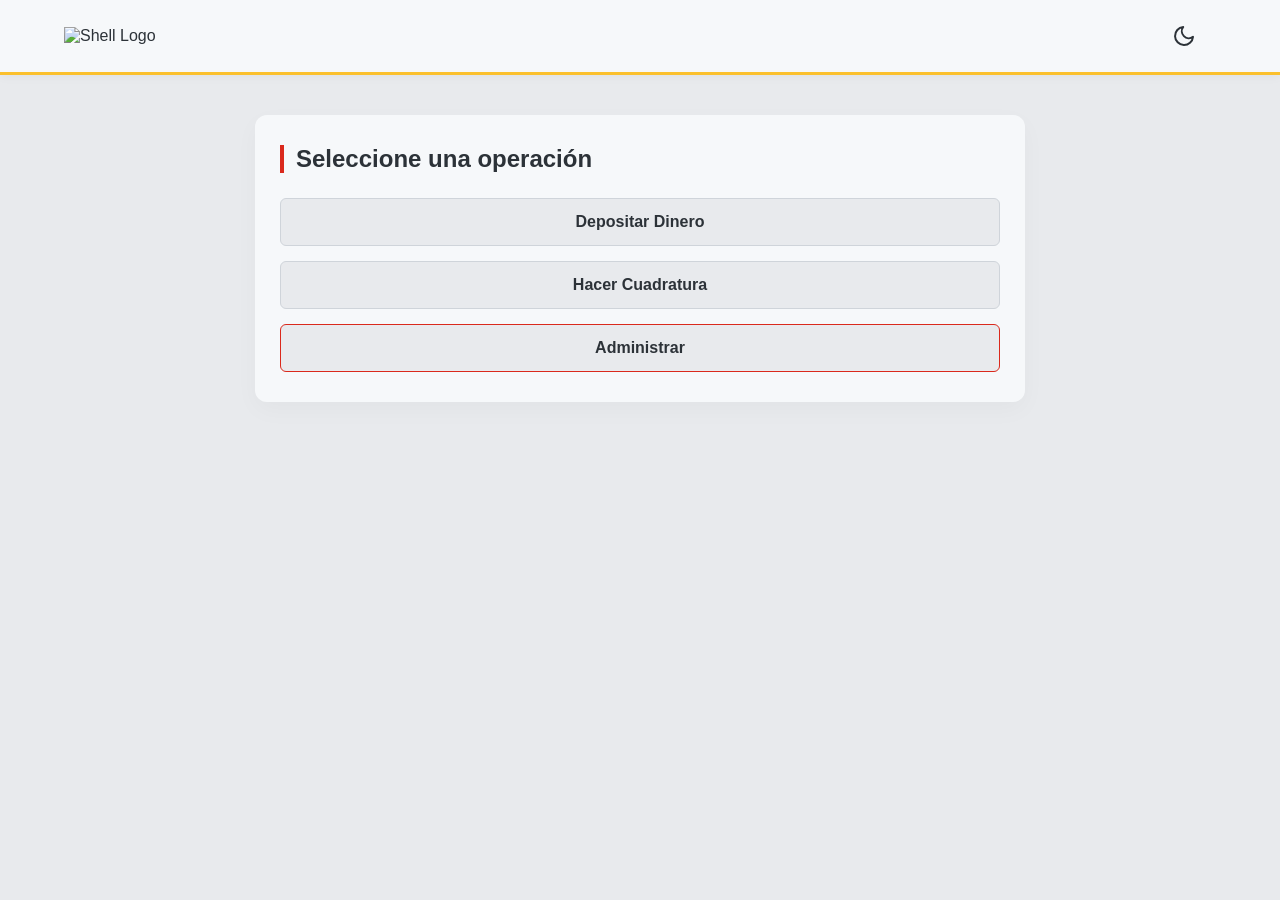
==== index.html @ 33d84c42 "Add files via upload" ====
<!DOCTYPE html>
<html lang="es" data-theme="light">
<head>
    <meta charset="UTF-8">
    <meta name="viewport" content="width=device-width, initial-scale=1.0">
    <title>Shell POS - Gestión de Caja</title>
    
    <link rel="icon" href="logo.png" type="image/png">
    <link rel="apple-touch-icon" href="logo.png">
    <link rel="manifest" href="manifest.json">
    <meta name="theme-color" content="#121212">

    <link rel="stylesheet" href="style.css">
</head>
<body>

    <header class="topbar">
        <div class="logo">
            <img src="https://logo-teka.com/wp-content/uploads/2025/07/shell-logo.png" alt="Shell Logo" class="logo-img" id="logo-shell">
        </div>
        <button id="theme-toggle" class="btn-icon" title="Cambiar Tema">
            <svg id="icon-moon" xmlns="http://www.w3.org/2000/svg" width="24" height="24" viewBox="0 0 24 24" fill="none" stroke="currentColor" stroke-width="2" stroke-linecap="round" stroke-linejoin="round" style="display:none;"><path d="M21 12.79A9 9 0 1 1 11.21 3 7 7 0 0 0 21 12.79z"></path></svg>
            <svg id="icon-sun" xmlns="http://www.w3.org/2000/svg" width="24" height="24" viewBox="0 0 24 24" fill="none" stroke="currentColor" stroke-width="2" stroke-linecap="round" stroke-linejoin="round"><circle cx="12" cy="12" r="5"></circle><line x1="12" y1="1" x2="12" y2="3"></line><line x1="12" y1="21" x2="12" y2="23"></line><line x1="4.22" y1="4.22" x2="5.64" y2="5.64"></line><line x1="18.36" y1="18.36" x2="19.78" y2="19.78"></line><line x1="1" y1="12" x2="3" y2="12"></line><line x1="21" y1="12" x2="23" y2="12"></line><line x1="4.22" y1="19.78" x2="5.64" y2="18.36"></line><line x1="18.36" y1="5.64" x2="19.78" y2="4.22"></line></svg>
        </button>
    </header>

    <main id="app-container">
        
        <!-- VISTA 1: MENÚ PRINCIPAL -->
        <section id="view-menu" class="view active">
            <h2>Seleccione una operación</h2>
            <div class="menu-grid">
                <button class="btn-main" onclick="navTo('view-deposit')">Depositar Dinero</button>
                <button class="btn-main" onclick="navTo('view-cuadratura')">Hacer Cuadratura</button>
                <button class="btn-main btn-admin" onclick="navTo('view-login')">Administrar</button>
            </div>
        </section>

        <!-- VISTA 2: DEPOSITAR -->
        <section id="view-deposit" class="view">
            <h2>Depositar Dinero</h2>
            <div class="form-group">
                <label>Trabajador:</label>
                <select class="worker-select" id="dep-worker"></select>
            </div>
            
            <div class="denominations-grid" id="deposit-grid">
                <div class="den-item"><label>$20.000</label><input type="number" min="0" id="b20000" oninput="calcDeposit()"></div>
                <div class="den-item"><label>$10.000</label><input type="number" min="0" id="b10000" oninput="calcDeposit()"></div>
                <div class="den-item"><label>$5.000</label><input type="number" min="0" id="b5000" oninput="calcDeposit()"></div>
                <div class="den-item"><label>$2.000</label><input type="number" min="0" id="b2000" oninput="calcDeposit()"></div>
                <div class="den-item"><label>$1.000</label><input type="number" min="0" id="b1000" oninput="calcDeposit()"></div>
                <div class="den-item"><label>$500</label><input type="number" min="0" id="b500" oninput="calcDeposit()"></div>
                <div class="den-item"><label>$100</label><input type="number" min="0" id="b100" oninput="calcDeposit()"></div>
                <div class="den-item"><label>$50</label><input type="number" min="0" id="b50" oninput="calcDeposit()"></div>
                <div class="den-item"><label>$10</label><input type="number" min="0" id="b10" oninput="calcDeposit()"></div>
            </div>

            <h3 class="total-text">Total Depositado: $<span id="dep-total">0</span></h3>
            
            <div class="btn-row">
                <button class="btn-back" onclick="navTo('view-menu')">Volver</button>
                <button class="btn-save" onclick="previewDeposit()">Siguiente (Revisar)</button>
            </div>
        </section>

        <!-- VISTA 3: CUADRATURA -->
        <section id="view-cuadratura" class="view">
            <h2>Hacer Cuadratura</h2>
            <div class="form-group">
                <label>Trabajador:</label>
                <select class="worker-select" id="cuad-worker" onchange="checkCurrentDeposit()"></select>
            </div>
            <div class="form-group">
                <label>Turno:</label>
                <select id="cuad-turno">
                    <option value="Día">Día</option>
                    <option value="Tarde">Tarde</option>
                    <option value="Noche">Noche</option>
                </select>
            </div>

            <div class="info-box">
                Dinero depositado: $<span id="cuad-deposito-actual">0</span>
            </div>

            <div class="cuadratura-inputs">
                <div class="form-group"><label>1. Ventas Totales (Turno):</label><input type="number" min="0" id="c-ventas" oninput="calculateCuadratura()"></div>
                <div class="form-group"><label>2. Transbank:</label><input type="number" min="0" id="c-transbank" oninput="calculateCuadratura()"></div>
                <div class="form-group"><label>3. Shellcard:</label><input type="number" min="0" id="c-shellcard" oninput="calculateCuadratura()"></div>
                <div class="form-group"><label>4. Aplicación:</label><input type="number" min="0" id="c-app" oninput="calculateCuadratura()"></div>
                <div class="form-group"><label>5. Transferencias:</label><input type="number" min="0" id="c-transf" oninput="calculateCuadratura()"></div>
            </div>

            <div id="cuad-resultado" class="resultado-box hidden">
                <h3 id="res-texto"></h3>
                <button id="btn-aceptar-cuad" class="btn-save hidden" onclick="previewCuadratura()" style="margin-top: 15px;">Aceptar Cuadratura (Cerrar Turno)</button>
            </div>

            <div class="btn-row" style="margin-top: 15px;">
                <button class="btn-back" onclick="navTo('view-menu')">Volver al menú</button>
            </div>
        </section>

        <!-- VISTA 4: VISTA PREVIA DEL COMPROBANTE (NUEVA SEGURIDAD) -->
        <section id="view-print-preview" class="view">
            <h2>Vista Previa de Impresión</h2>
            <p style="text-align: center; color: var(--shell-red); font-weight: bold; margin-bottom: 20px;">
                ⚠️ El registro no se guardará en el sistema hasta que usted confirme.
            </p>
            
            <!-- Aquí se inyecta visualmente el papelito -->
            <div id="receipt-preview-container" class="receipt-paper"></div>

            <div class="btn-row" style="margin-top: 30px;">
                <button class="btn-back" onclick="cancelTransaction()">❌ Cancelar / Corregir</button>
                <button class="btn-save" onclick="confirmAndPrint()">🖨️ Confirmar e Imprimir</button>
            </div>
        </section>

        <!-- VISTA 5: LOGIN ADMIN -->
        <section id="view-login" class="view">
            <h2>Acceso Administrador</h2>
            <p>Ingrese la clave de seguridad para continuar.</p>
            <input type="password" id="admin-pass" placeholder="Contraseña">
            <div class="btn-row">
                <button class="btn-back" onclick="navTo('view-menu')">Volver</button>
                <button class="btn-save" onclick="checkAdmin()">Ingresar</button>
            </div>
        </section>

        <!-- VISTA 6: MENU ADMIN -->
        <section id="view-admin-menu" class="view">
            <h2>Panel de Administración</h2>
            <div class="menu-grid">
                <button class="btn-main" onclick="navTo('view-admin-add')">Agregar Trabajador</button>
                <button class="btn-main" onclick="navTo('view-admin-delete')">Eliminar Trabajador</button>
                <button class="btn-main" onclick="navTo('view-admin-history')">Ver Historial y Reportes</button>
                <button class="btn-back" onclick="navTo('view-menu')" style="margin-top: 20px;">Salir del Panel</button>
            </div>
        </section>

        <!-- SUBVISTAS ADMIN -->
        <section id="view-admin-add" class="view">
            <h2>Agregar Trabajador</h2>
            <div class="form-group">
                <label>Nombre del trabajador:</label>
                <input type="text" id="new-worker-name" placeholder="Ej. Diego Barria">
            </div>
            <div class="btn-row">
                <button class="btn-back" onclick="navTo('view-admin-menu')">Volver</button>
                <button class="btn-save" onclick="addWorker()">Guardar</button>
            </div>
        </section>

        <section id="view-admin-delete" class="view">
            <h2>Eliminar Trabajador</h2>
            <div class="form-group">
                <label>Seleccione trabajador a eliminar:</label>
                <select class="worker-select" id="delete-worker-select"></select>
            </div>
            <div class="form-group">
                <label>RUT de Autorización (sin puntos, con guion):</label>
                <input type="text" id="delete-rut" placeholder="Ej: 12345678-9">
            </div>
            <div class="form-group">
                <label>Clave de Administrador:</label>
                <input type="password" id="delete-pass" placeholder="Contraseña">
            </div>
            <div class="btn-row">
                <button class="btn-back" onclick="navTo('view-admin-menu')">Volver</button>
                <button class="btn-delete-action btn-save" onclick="removeWorker()" style="background-color: var(--shell-red);">Eliminar Definitivamente</button>
            </div>
        </section>

        <section id="view-admin-history" class="view">
            <h2>Historial de Cuadraturas</h2>
            <div class="filters">
                <select id="filter-worker" class="worker-select" onchange="renderHistory()">
                    <option value="ALL">Todos</option>
                </select>
                <input type="date" id="filter-date" onchange="renderHistory()">
            </div>
            
            <button onclick="exportarExcel()" style="background-color: #107c41; color: white; border: none; padding: 10px; border-radius: 4px; margin-bottom: 15px; font-weight: bold; width: 100%; cursor: pointer;">
                📥 Descargar Reporte Mensual (Excel)
            </button>

            <div class="history-container" id="history-container"></div>
            <div class="btn-row" style="margin-top: 20px;">
                <button class="btn-back" onclick="navTo('view-admin-menu')">Volver</button>
            </div>
        </section>
    </main>

    <!-- ZONA EXCLUSIVA PARA LA IMPRESORA REAL -->
    <div id="print-area"></div>

    <script src="script.js"></script>
</body>
</html>
---- style.css ----
:root {
    --bg-main: #e8eaed; 
    --bg-card: #f6f8fa; 
    --text-main: #2c3238; 
    --text-muted: #687078;
    --border: #cfd4da;
    --shell-red: #da291c;
    --shell-yellow: #fbc02d;
    --btn-hover-red: #b92015;
    --watermark-opacity: 0.05;
}

[data-theme="dark"] {
    --bg-main: #121212;
    --bg-card: #1e1e1e;
    --text-main: #f0f2f5;
    --text-muted: #9ca3af;
    --border: #333333;
    --watermark-opacity: 0.02;
}

* {
    margin: 0; padding: 0; box-sizing: border-box;
    font-family: 'Segoe UI', Tahoma, Geneva, Verdana, sans-serif;
    transition: background-color 0.3s, color 0.3s, border-color 0.3s;
}

body { background-color: var(--bg-main); color: var(--text-main); min-height: 100vh; position: relative; z-index: 1; }

body::before {
    content: ""; position: fixed; top: 50%; left: 50%; transform: translate(-50%, -50%);
    width: 60%; height: 60%; background-image: url('https://logo-teka.com/wp-content/uploads/2025/07/shell-logo.png');
    background-repeat: no-repeat; background-position: center; background-size: contain;
    opacity: var(--watermark-opacity); z-index: -1; pointer-events: none;
}

[data-theme="dark"] body::before { filter: grayscale(100%) brightness(200%); }

.topbar { background-color: var(--bg-card); padding: 10px 5%; display: flex; justify-content: space-between; align-items: center; box-shadow: 0 2px 10px rgba(0,0,0,0.04); border-bottom: 3px solid var(--shell-yellow); }
.logo-img { height: 40px; width: auto; }
.btn-icon { background: none; border: none; color: var(--text-main); cursor: pointer; display: flex; align-items: center; }

#app-container { width: 100%; max-width: 800px; margin: 40px auto; padding: 0 15px; }

.view { display: none; background-color: var(--bg-card); padding: 30px 25px; border-radius: 12px; box-shadow: 0 8px 24px rgba(0,0,0,0.03); animation: fadeIn 0.3s ease-in-out; }
.view.active { display: block; }
@keyframes fadeIn { from { opacity: 0; transform: translateY(10px); } to { opacity: 1; transform: translateY(0); } }

h2 { margin-bottom: 25px; color: var(--text-main); border-left: 4px solid var(--shell-red); padding-left: 12px; font-size: 1.5rem; }

.menu-grid { display: flex; flex-direction: column; gap: 15px; }
button { cursor: pointer; border: none; border-radius: 6px; font-weight: 600; padding: 14px 20px; font-size: 1rem; }
.btn-main { background-color: var(--bg-main); color: var(--text-main); border: 1px solid var(--border); }
.btn-main:hover { border-color: var(--shell-yellow); background-color: var(--bg-card); }
.btn-admin { border-color: var(--shell-red); }

.form-group { margin-bottom: 15px; display: flex; flex-direction: column; width: 100%; }
label { margin-bottom: 6px; font-weight: 600; font-size: 0.9rem; color: var(--text-main); }
input, select { width: 100%; padding: 12px 14px; background-color: var(--bg-main); color: var(--text-main); border: 1px solid var(--border); border-radius: 6px; font-size: 1rem; }
input:focus, select:focus { outline: none; border-color: var(--shell-yellow); }
#view-login p { margin-bottom: 15px; font-size: 0.95rem; color: var(--text-muted); }
#view-login input { margin-bottom: 35px; }

.denominations-grid { display: grid; grid-template-columns: repeat(auto-fit, minmax(130px, 1fr)); gap: 15px; margin-bottom: 30px; }
.den-item input { text-align: center; font-weight: 600; }
.total-text { text-align: right; font-size: 1.4rem; margin-bottom: 25px; color: var(--text-main); }
#dep-total { color: var(--shell-red); }

.btn-row { display: flex; justify-content: space-between; gap: 15px; flex-wrap: wrap; }
.btn-row button { flex: 1; min-width: 130px; }
.btn-save { background-color: var(--shell-red); color: white; }
.btn-save:hover { background-color: var(--btn-hover-red); }
.btn-back { background-color: var(--border); color: var(--text-main); }

.filters { display: grid; grid-template-columns: repeat(auto-fit, minmax(150px, 1fr)); gap: 12px; margin-bottom: 20px; }
.history-card { background: var(--bg-main); padding: 15px; margin-bottom: 12px; border-radius: 6px; border-left: 4px solid var(--border); font-size: 0.95rem; }
.hist-perfect { border-color: #4CAF50; }
.hist-falta { border-color: var(--shell-red); }
.hist-sobra { border-color: #2196F3; }
.hidden { display: none !important; }
.info-box { background: var(--bg-main); padding: 12px 15px; border-left: 4px solid var(--shell-yellow); margin-bottom: 20px; font-weight: 600; font-size: 0.95rem; border-radius: 0 6px 6px 0; }
.resultado-box { margin-top: 20px; padding: 20px; border-radius: 6px; text-align: center; font-size: 1.15rem; font-weight: 600; }

/* ---------------------------------------------------- */
/* DISEÑO DEL RECIBO (SE VE EN PANTALLA Y EN IMPRESIÓN) */
/* ---------------------------------------------------- */
.receipt-paper {
    background-color: white !important; /* Siempre blanco para que parezca papel */
    color: black !important;
    width: 100%;
    max-width: 320px;
    margin: 0 auto;
    padding: 25px;
    font-family: 'Courier New', Courier, monospace;
    border: 1px solid #ccc;
    box-shadow: 0 4px 15px rgba(0,0,0,0.2);
}
.ticket-container { width: 100%; font-size: 14px; }
.ticket-header { text-align: center; font-weight: bold; font-size: 18px; margin-bottom: 15px; }
.ticket-row { display: flex; justify-content: space-between; margin-bottom: 5px; }
.ticket-divider { border-top: 1px dashed black; margin: 10px 0; }
.ticket-firma { border-top: 1px solid black; width: 80%; margin: 50px auto 10px auto; text-align: center; }

#print-area { display: none; }

/* REGLAS EXCLUSIVAS PARA LA IMPRESORA REAL */
@media print {
    body * { visibility: hidden; }
    body { background-color: white !important; color: black !important; }
    body::before { display: none; } 
    
    #print-area, #print-area * { visibility: visible; }
    #print-area {
        position: absolute; left: 0; top: 0; width: 100%;
        display: flex; justify-content: center;
    }
    
    /* Al imprimir de verdad, le quitamos la sombra de "papel digital" para ahorrar tinta */
    .receipt-paper { box-shadow: none; border: none; padding: 0; margin: 0; }
}
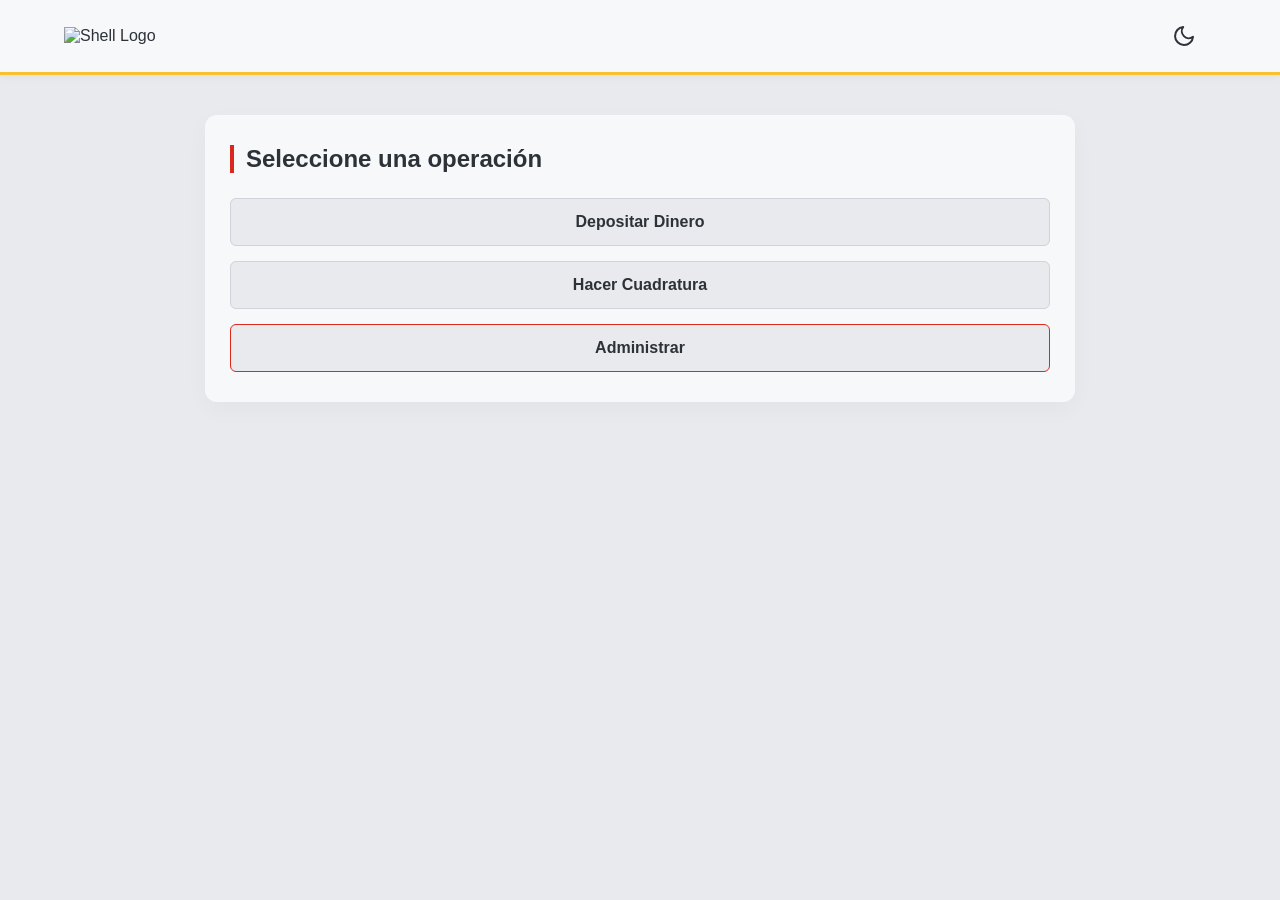
==== commit 96f3ab22: "Add files via upload" ====
--- a/index.html
+++ b/index.html
@@ -5,12 +5,11 @@
     <meta name="viewport" content="width=device-width, initial-scale=1.0">
     <title>Shell POS - Gestión de Caja</title>
     
-    <link rel="icon" href="logo.png" type="image/png">
-    <link rel="apple-touch-icon" href="logo.png">
-    <link rel="manifest" href="manifest.json">
-    <meta name="theme-color" content="#121212">
-
-    <link rel="stylesheet" href="style.css">
+    <link rel="icon" href="https://upload.wikimedia.org/wikipedia/commons/thumb/e/e8/Shell_logo.svg/512px-Shell_logo.svg.png" type="image/png">
+    <link rel="apple-touch-icon" href="https://upload.wikimedia.org/wikipedia/commons/thumb/e/e8/Shell_logo.svg/512px-Shell_logo.svg.png">
+    <link rel="manifest" href="manifest.json?v=8">
+    <meta name="theme-color" content="#da291c">
+    <link rel="stylesheet" href="style.css?v=8">
 </head>
 <body>
 
@@ -26,7 +25,7 @@
 
     <main id="app-container">
         
-        <!-- VISTA 1: MENÚ PRINCIPAL -->
+        <!-- VISTA MENÚ (Botón Editar eliminado de aquí) -->
         <section id="view-menu" class="view active">
             <h2>Seleccione una operación</h2>
             <div class="menu-grid">
@@ -36,12 +35,31 @@
             </div>
         </section>
 
-        <!-- VISTA 2: DEPOSITAR -->
+        <!-- VISTA DEPOSITAR -->
         <section id="view-deposit" class="view">
-            <h2>Depositar Dinero</h2>
-            <div class="form-group">
-                <label>Trabajador:</label>
-                <select class="worker-select" id="dep-worker"></select>
+            <h2 id="title-deposit">Depositar Dinero</h2>
+            
+            <div class="cuad-layout" style="margin-bottom: 20px;">
+                <div class="cuad-col">
+                    <div class="form-group">
+                        <label>Trabajador:</label>
+                        <select class="worker-select" id="dep-worker"></select>
+                    </div>
+                </div>
+                <div class="cuad-col" style="display: flex; gap: 10px;">
+                    <div class="form-group" style="flex: 1;">
+                        <label>Turno:</label>
+                        <select id="dep-turno">
+                            <option value="1">Turno 1 (Día)</option>
+                            <option value="2">Turno 2 (Tarde)</option>
+                            <option value="3">Turno 3 (Noche)</option>
+                        </select>
+                    </div>
+                    <div class="form-group" style="flex: 1;">
+                        <label>Fecha:</label>
+                        <input type="date" id="dep-date">
+                    </div>
+                </div>
             </div>
             
             <div class="denominations-grid" id="deposit-grid">
@@ -56,7 +74,7 @@
                 <div class="den-item"><label>$10</label><input type="number" min="0" id="b10" oninput="calcDeposit()"></div>
             </div>
 
-            <h3 class="total-text">Total Depositado: $<span id="dep-total">0</span></h3>
+            <h3 class="total-text">Total: $<span id="dep-total">0</span></h3>
             
             <div class="btn-row">
                 <button class="btn-back" onclick="navTo('view-menu')">Volver</button>
@@ -64,37 +82,80 @@
             </div>
         </section>
 
-        <!-- VISTA 3: CUADRATURA -->
+        <!-- VISTAS EDITAR -->
+        <section id="view-edit-rut" class="view">
+            <h2>Editar Depósito</h2>
+            <p style="margin-bottom: 20px; color: var(--text-muted);">Ingrese su RUT para buscar depósitos modificables del día.</p>
+            <div class="form-group">
+                <label>RUT del Trabajador:</label>
+                <input type="text" id="edit-rut" placeholder="Ej: 12345678-9">
+            </div>
+            <div class="btn-row">
+                <button class="btn-back" onclick="navTo('view-cuadratura')">Volver</button>
+                <button class="btn-save" style="background-color: #2196F3;" onclick="findDepositsByRut()">Buscar Depósitos</button>
+            </div>
+        </section>
+
+        <section id="view-edit-list" class="view">
+            <h2>Seleccione el Depósito a Editar</h2>
+            <div id="edit-list-container" class="menu-grid"></div>
+            <div class="btn-row" style="margin-top: 20px;">
+                <button class="btn-back" onclick="navTo('view-edit-rut')">Volver</button>
+            </div>
+        </section>
+
+        <!-- VISTA CUADRATURA (Con el botón de edición donde lo dibujaste) -->
+       <!-- VISTA CUADRATURA (Diseño MS Paint 3 Columnas) -->
         <section id="view-cuadratura" class="view">
             <h2>Hacer Cuadratura</h2>
-            <div class="form-group">
-                <label>Trabajador:</label>
-                <select class="worker-select" id="cuad-worker" onchange="checkCurrentDeposit()"></select>
-            </div>
-            <div class="form-group">
-                <label>Turno:</label>
-                <select id="cuad-turno">
-                    <option value="Día">Día</option>
-                    <option value="Tarde">Tarde</option>
-                    <option value="Noche">Noche</option>
-                </select>
-            </div>
-
-            <div class="info-box">
-                Dinero depositado: $<span id="cuad-deposito-actual">0</span>
-            </div>
-
-            <div class="cuadratura-inputs">
-                <div class="form-group"><label>1. Ventas Totales (Turno):</label><input type="number" min="0" id="c-ventas" oninput="calculateCuadratura()"></div>
-                <div class="form-group"><label>2. Transbank:</label><input type="number" min="0" id="c-transbank" oninput="calculateCuadratura()"></div>
-                <div class="form-group"><label>3. Shellcard:</label><input type="number" min="0" id="c-shellcard" oninput="calculateCuadratura()"></div>
-                <div class="form-group"><label>4. Aplicación:</label><input type="number" min="0" id="c-app" oninput="calculateCuadratura()"></div>
-                <div class="form-group"><label>5. Transferencias:</label><input type="number" min="0" id="c-transf" oninput="calculateCuadratura()"></div>
-            </div>
-
-            <div id="cuad-resultado" class="resultado-box hidden">
-                <h3 id="res-texto"></h3>
-                <button id="btn-aceptar-cuad" class="btn-save hidden" onclick="previewCuadratura()" style="margin-top: 15px;">Aceptar Cuadratura (Cerrar Turno)</button>
+            
+            <!-- Fila 1: Trabajador, Turno, Fecha -->
+            <div class="grid-3-col">
+                <div class="form-group">
+                    <label>Trabajador:</label>
+                    <select class="worker-select" id="cuad-worker" onchange="checkCurrentDeposit()"></select>
+                </div>
+                <div class="form-group">
+                    <label>Turno:</label>
+                    <select id="cuad-turno">
+                        <option value="1">Turno 1 (Día)</option>
+                        <option value="2">Turno 2 (Tarde)</option>
+                        <option value="3">Turno 3 (Noche)</option>
+                    </select>
+                </div>
+                <div class="form-group">
+                    <label>Fecha:</label>
+                    <!-- Agregamos el input de fecha que dibujaste -->
+                    <input type="date" id="cuad-date" onchange="calculateCuadratura()">
+                </div>
+            </div>
+
+            <!-- Fila 2: La Información (Los 7 inputs en 3 columnas) -->
+            <div class="grid-3-col">
+                <div class="form-group"><label>Ventas (Total):</label><input type="number" min="0" id="c-ventas" oninput="calculateCuadratura()"></div>
+                <div class="form-group"><label>Kerosene:</label><input type="number" min="0" id="c-kerosene" oninput="calculateCuadratura()"></div>
+                <div class="form-group"><label>TransBank:</label><input type="number" min="0" id="c-transbank" oninput="calculateCuadratura()"></div>
+                <div class="form-group"><label>Shellcard:</label><input type="number" min="0" id="c-shellcard" oninput="calculateCuadratura()"></div>
+                <div class="form-group"><label>Transferencia:</label><input type="number" min="0" id="c-transf" oninput="calculateCuadratura()"></div>
+                <div class="form-group"><label>Promo/Aceite:</label><input type="number" min="0" id="c-promo" oninput="calculateCuadratura()"></div>
+                <div class="form-group"><label>Mi Piloto:</label><input type="number" min="0" id="c-piloto" oninput="calculateCuadratura()"></div>
+            </div>
+
+            <!-- Fila 3: Resultados (Izquierda) y Aceptar (Derecha) -->
+            <div class="grid-2-col">
+                <div style="display: flex; flex-direction: column; gap: 15px;">
+                    <div class="info-box" style="margin-bottom: 0;">
+                        Total Depositado en Turno:<br> <strong style="font-size: 1.5rem;">$<span id="cuad-deposito-actual">0</span></strong>
+                    </div>
+                    <button class="btn-main" onclick="navTo('view-edit-rut')" style="border-color: #2196F3; width: 100%;">Editar Depósito</button>
+                </div>
+                
+                <div>
+                    <div id="cuad-resultado" class="resultado-box hidden">
+                        <h3 id="res-texto" style="margin-bottom: 15px;"></h3>
+                        <button id="btn-aceptar-cuad" class="btn-save hidden" onclick="previewCuadratura()" style="width: 100%;">Aceptar Cuadratura</button>
+                    </div>
+                </div>
             </div>
 
             <div class="btn-row" style="margin-top: 15px;">
@@ -102,26 +163,23 @@
             </div>
         </section>
 
-        <!-- VISTA 4: VISTA PREVIA DEL COMPROBANTE (NUEVA SEGURIDAD) -->
+        <!-- VISTA PREVIA IMPRESIÓN -->
         <section id="view-print-preview" class="view">
             <h2>Vista Previa de Impresión</h2>
-            <p style="text-align: center; color: var(--shell-red); font-weight: bold; margin-bottom: 20px;">
-                ⚠️ El registro no se guardará en el sistema hasta que usted confirme.
-            </p>
-            
-            <!-- Aquí se inyecta visualmente el papelito -->
+            <p style="text-align: center; color: var(--shell-red); font-weight: bold; margin-bottom: 20px;">AVISO: Revise el documento antes de confirmar.</p>
+            
             <div id="receipt-preview-container" class="receipt-paper"></div>
 
             <div class="btn-row" style="margin-top: 30px;">
-                <button class="btn-back" onclick="cancelTransaction()">❌ Cancelar / Corregir</button>
-                <button class="btn-save" onclick="confirmAndPrint()">🖨️ Confirmar e Imprimir</button>
-            </div>
-        </section>
-
-        <!-- VISTA 5: LOGIN ADMIN -->
+                <button class="btn-back" onclick="cancelTransaction()">Cancelar / Corregir</button>
+                <button class="btn-save" onclick="confirmAndPrint()">Confirmar e Imprimir</button>
+            </div>
+        </section>
+
+        <!-- VISTAS ADMIN -->
         <section id="view-login" class="view">
             <h2>Acceso Administrador</h2>
-            <p>Ingrese la clave de seguridad para continuar.</p>
+            <p>Ingrese la clave de seguridad.</p>
             <input type="password" id="admin-pass" placeholder="Contraseña">
             <div class="btn-row">
                 <button class="btn-back" onclick="navTo('view-menu')">Volver</button>
@@ -129,24 +187,22 @@
             </div>
         </section>
 
-        <!-- VISTA 6: MENU ADMIN -->
         <section id="view-admin-menu" class="view">
             <h2>Panel de Administración</h2>
             <div class="menu-grid">
+                <!-- Nombre del botón limpiado -->
                 <button class="btn-main" onclick="navTo('view-admin-add')">Agregar Trabajador</button>
                 <button class="btn-main" onclick="navTo('view-admin-delete')">Eliminar Trabajador</button>
                 <button class="btn-main" onclick="navTo('view-admin-history')">Ver Historial y Reportes</button>
+                <button id="btn-install-app" class="btn-main" onclick="installApp()" style="border-color: #4CAF50; color: var(--text-main);">Instalar Aplicación PWA</button>
                 <button class="btn-back" onclick="navTo('view-menu')" style="margin-top: 20px;">Salir del Panel</button>
             </div>
         </section>
 
-        <!-- SUBVISTAS ADMIN -->
         <section id="view-admin-add" class="view">
             <h2>Agregar Trabajador</h2>
-            <div class="form-group">
-                <label>Nombre del trabajador:</label>
-                <input type="text" id="new-worker-name" placeholder="Ej. Diego Barria">
-            </div>
+            <div class="form-group"><label>Nombre (Ej: DIEGO BARRIA):</label><input type="text" id="new-worker-name"></div>
+            <div class="form-group"><label>RUT (Sin puntos, con guion):</label><input type="text" id="new-worker-rut" placeholder="12345678-9"></div>
             <div class="btn-row">
                 <button class="btn-back" onclick="navTo('view-admin-menu')">Volver</button>
                 <button class="btn-save" onclick="addWorker()">Guardar</button>
@@ -155,47 +211,39 @@
 
         <section id="view-admin-delete" class="view">
             <h2>Eliminar Trabajador</h2>
-            <div class="form-group">
-                <label>Seleccione trabajador a eliminar:</label>
-                <select class="worker-select" id="delete-worker-select"></select>
-            </div>
-            <div class="form-group">
-                <label>RUT de Autorización (sin puntos, con guion):</label>
-                <input type="text" id="delete-rut" placeholder="Ej: 12345678-9">
-            </div>
-            <div class="form-group">
-                <label>Clave de Administrador:</label>
-                <input type="password" id="delete-pass" placeholder="Contraseña">
-            </div>
+            <div class="form-group"><label>Seleccione trabajador:</label><select class="worker-select" id="delete-worker-select"></select></div>
+            <div class="form-group"><label>RUT de Autorización (Admin):</label><input type="text" id="delete-rut" placeholder="Ej: 12345678-9"></div>
+            <div class="form-group"><label>Clave de Admin:</label><input type="password" id="delete-pass" placeholder="Contraseña"></div>
             <div class="btn-row">
                 <button class="btn-back" onclick="navTo('view-admin-menu')">Volver</button>
-                <button class="btn-delete-action btn-save" onclick="removeWorker()" style="background-color: var(--shell-red);">Eliminar Definitivamente</button>
+                <button class="btn-save" onclick="removeWorker()" style="background-color: var(--shell-red);">Eliminar</button>
             </div>
         </section>
 
         <section id="view-admin-history" class="view">
             <h2>Historial de Cuadraturas</h2>
             <div class="filters">
-                <select id="filter-worker" class="worker-select" onchange="renderHistory()">
-                    <option value="ALL">Todos</option>
-                </select>
+                <select id="filter-worker" class="worker-select" onchange="renderHistory()"><option value="ALL">Todos</option></select>
                 <input type="date" id="filter-date" onchange="renderHistory()">
-            </div>
-            
-            <button onclick="exportarExcel()" style="background-color: #107c41; color: white; border: none; padding: 10px; border-radius: 4px; margin-bottom: 15px; font-weight: bold; width: 100%; cursor: pointer;">
-                📥 Descargar Reporte Mensual (Excel)
-            </button>
-
+                <!-- Input añadido para buscar por número de folio -->
+                <input type="text" id="filter-folio" placeholder="Buscar por número..." oninput="renderHistory()">
+            </div>
+            <button onclick="exportarExcel()" style="background-color: #107c41; color: white; border: none; padding: 10px; border-radius: 4px; margin-bottom: 15px; font-weight: bold; width: 100%; cursor: pointer;">Descargar Excel</button>
+            <p style="font-size: 0.85rem; color: var(--text-muted); margin-bottom: 10px;">Toque un registro para ver el ticket detallado.</p>
             <div class="history-container" id="history-container"></div>
-            <div class="btn-row" style="margin-top: 20px;">
-                <button class="btn-back" onclick="navTo('view-admin-menu')">Volver</button>
-            </div>
+            <div class="btn-row" style="margin-top: 20px;"><button class="btn-back" onclick="navTo('view-admin-menu')">Volver</button></div>
         </section>
     </main>
 
-    <!-- ZONA EXCLUSIVA PARA LA IMPRESORA REAL -->
+    <!-- MODAL PERSONALIZADO (Alertas y Vista de Tickets) -->
+    <div id="custom-alert" class="modal-overlay hidden">
+        <div class="modal-content" id="modal-content-box">
+            <div id="alert-message"></div>
+            <button class="btn-save" onclick="closeAlert()" style="width: 100%; margin-top: 20px;">Aceptar</button>
+        </div>
+    </div>
+
     <div id="print-area"></div>
-
-    <script src="script.js"></script>
+    <script src="script.js?v=8"></script>
 </body>
 </html>
--- a/style.css
+++ b/style.css
@@ -1,53 +1,25 @@
-:root {
-    --bg-main: #e8eaed; 
-    --bg-card: #f6f8fa; 
-    --text-main: #2c3238; 
-    --text-muted: #687078;
-    --border: #cfd4da;
-    --shell-red: #da291c;
-    --shell-yellow: #fbc02d;
-    --btn-hover-red: #b92015;
-    --watermark-opacity: 0.05;
-}
+:root { --bg-main: #e8eaed; --bg-card: #f6f8fa; --text-main: #2c3238; --text-muted: #687078; --border: #cfd4da; --shell-red: #da291c; --shell-yellow: #fbc02d; --watermark-opacity: 0.04; }
+[data-theme="dark"] { --bg-main: #121212; --bg-card: #1e1e1e; --text-main: #f0f2f5; --text-muted: #9ca3af; --border: #333333; --watermark-opacity: 0.02; }
 
-[data-theme="dark"] {
-    --bg-main: #121212;
-    --bg-card: #1e1e1e;
-    --text-main: #f0f2f5;
-    --text-muted: #9ca3af;
-    --border: #333333;
-    --watermark-opacity: 0.02;
-}
+* { margin: 0; padding: 0; box-sizing: border-box; font-family: 'Segoe UI', Tahoma, Geneva, Verdana, sans-serif; transition: background-color 0.3s, color 0.3s, border-color 0.3s; }
+body { background-color: var(--bg-main); color: var(--text-main); min-height: 100vh; position: relative; z-index: 1; }
+body::before { content: ""; position: fixed; top: 50%; left: 50%; transform: translate(-50%, -50%); width: 60%; height: 60%; background-image: url('https://logo-teka.com/wp-content/uploads/2025/07/shell-logo.png'); background-repeat: no-repeat; background-position: center; background-size: contain; opacity: var(--watermark-opacity); z-index: -1; pointer-events: none; }
 
-* {
-    margin: 0; padding: 0; box-sizing: border-box;
-    font-family: 'Segoe UI', Tahoma, Geneva, Verdana, sans-serif;
-    transition: background-color 0.3s, color 0.3s, border-color 0.3s;
-}
-
-body { background-color: var(--bg-main); color: var(--text-main); min-height: 100vh; position: relative; z-index: 1; }
-
-body::before {
-    content: ""; position: fixed; top: 50%; left: 50%; transform: translate(-50%, -50%);
-    width: 60%; height: 60%; background-image: url('https://logo-teka.com/wp-content/uploads/2025/07/shell-logo.png');
-    background-repeat: no-repeat; background-position: center; background-size: contain;
-    opacity: var(--watermark-opacity); z-index: -1; pointer-events: none;
-}
-
-[data-theme="dark"] body::before { filter: grayscale(100%) brightness(200%); }
+/* Corrección Logo Oscuro */
+[data-theme="dark"] body::before, [data-theme="dark"] .logo-img { filter: grayscale(100%) invert(1) brightness(200%); }
 
 .topbar { background-color: var(--bg-card); padding: 10px 5%; display: flex; justify-content: space-between; align-items: center; box-shadow: 0 2px 10px rgba(0,0,0,0.04); border-bottom: 3px solid var(--shell-yellow); }
 .logo-img { height: 40px; width: auto; }
 .btn-icon { background: none; border: none; color: var(--text-main); cursor: pointer; display: flex; align-items: center; }
 
-#app-container { width: 100%; max-width: 800px; margin: 40px auto; padding: 0 15px; }
+/* Contenedor un poquito más ancho para que quepan bien las 3 columnas */
+#app-container { width: 100%; max-width: 900px; margin: 40px auto; padding: 0 15px; } 
 
 .view { display: none; background-color: var(--bg-card); padding: 30px 25px; border-radius: 12px; box-shadow: 0 8px 24px rgba(0,0,0,0.03); animation: fadeIn 0.3s ease-in-out; }
 .view.active { display: block; }
 @keyframes fadeIn { from { opacity: 0; transform: translateY(10px); } to { opacity: 1; transform: translateY(0); } }
 
 h2 { margin-bottom: 25px; color: var(--text-main); border-left: 4px solid var(--shell-red); padding-left: 12px; font-size: 1.5rem; }
-
 .menu-grid { display: flex; flex-direction: column; gap: 15px; }
 button { cursor: pointer; border: none; border-radius: 6px; font-weight: 600; padding: 14px 20px; font-size: 1rem; }
 .btn-main { background-color: var(--bg-main); color: var(--text-main); border: 1px solid var(--border); }
@@ -58,63 +30,63 @@
 label { margin-bottom: 6px; font-weight: 600; font-size: 0.9rem; color: var(--text-main); }
 input, select { width: 100%; padding: 12px 14px; background-color: var(--bg-main); color: var(--text-main); border: 1px solid var(--border); border-radius: 6px; font-size: 1rem; }
 input:focus, select:focus { outline: none; border-color: var(--shell-yellow); }
+
+#view-login input { margin-bottom: 50px; }
 #view-login p { margin-bottom: 15px; font-size: 0.95rem; color: var(--text-muted); }
-#view-login input { margin-bottom: 35px; }
 
 .denominations-grid { display: grid; grid-template-columns: repeat(auto-fit, minmax(130px, 1fr)); gap: 15px; margin-bottom: 30px; }
 .den-item input { text-align: center; font-weight: 600; }
 .total-text { text-align: right; font-size: 1.4rem; margin-bottom: 25px; color: var(--text-main); }
 #dep-total { color: var(--shell-red); }
 
+/* --- NUEVOS GRIDS PARA LA CUADRATURA (Diseño MS Paint) --- */
+.grid-3-col { display: grid; grid-template-columns: repeat(3, 1fr); gap: 15px; margin-bottom: 10px; }
+.grid-2-col { display: grid; grid-template-columns: 1fr 1fr; gap: 20px; align-items: stretch; margin-bottom: 20px; }
+
+/* Mantenido por Deposito */
+.cuad-layout { display: flex; gap: 25px; align-items: flex-start; } 
+.cuad-col { flex: 1; width: 100%; }
+
+/* Cuando lo abran en celular, automáticamente se pone todo hacia abajo */
+@media (max-width: 700px) { 
+    .cuad-layout, .grid-3-col, .grid-2-col { flex-direction: column; grid-template-columns: 1fr; gap: 10px; } 
+}
+
 .btn-row { display: flex; justify-content: space-between; gap: 15px; flex-wrap: wrap; }
 .btn-row button { flex: 1; min-width: 130px; }
 .btn-save { background-color: var(--shell-red); color: white; }
-.btn-save:hover { background-color: var(--btn-hover-red); }
 .btn-back { background-color: var(--border); color: var(--text-main); }
 
 .filters { display: grid; grid-template-columns: repeat(auto-fit, minmax(150px, 1fr)); gap: 12px; margin-bottom: 20px; }
-.history-card { background: var(--bg-main); padding: 15px; margin-bottom: 12px; border-radius: 6px; border-left: 4px solid var(--border); font-size: 0.95rem; }
-.hist-perfect { border-color: #4CAF50; }
-.hist-falta { border-color: var(--shell-red); }
-.hist-sobra { border-color: #2196F3; }
+.history-card { background: var(--bg-main); padding: 15px; margin-bottom: 12px; border-radius: 6px; border-left: 4px solid var(--border); font-size: 0.95rem; cursor: pointer; transition: transform 0.2s; }
+.history-card:hover { transform: translateX(5px); }
+.hist-perfect { border-color: #4CAF50; } .hist-falta { border-color: var(--shell-red); } .hist-sobra { border-color: #2196F3; }
 .hidden { display: none !important; }
-.info-box { background: var(--bg-main); padding: 12px 15px; border-left: 4px solid var(--shell-yellow); margin-bottom: 20px; font-weight: 600; font-size: 0.95rem; border-radius: 0 6px 6px 0; }
-.resultado-box { margin-top: 20px; padding: 20px; border-radius: 6px; text-align: center; font-size: 1.15rem; font-weight: 600; }
+.info-box { background: var(--bg-main); padding: 15px; border-left: 4px solid var(--shell-yellow); margin-bottom: 20px; font-weight: 600; font-size: 1.1rem; border-radius: 0 6px 6px 0; }
 
-/* ---------------------------------------------------- */
-/* DISEÑO DEL RECIBO (SE VE EN PANTALLA Y EN IMPRESIÓN) */
-/* ---------------------------------------------------- */
-.receipt-paper {
-    background-color: white !important; /* Siempre blanco para que parezca papel */
-    color: black !important;
-    width: 100%;
-    max-width: 320px;
-    margin: 0 auto;
-    padding: 25px;
-    font-family: 'Courier New', Courier, monospace;
-    border: 1px solid #ccc;
-    box-shadow: 0 4px 15px rgba(0,0,0,0.2);
-}
-.ticket-container { width: 100%; font-size: 14px; }
-.ticket-header { text-align: center; font-weight: bold; font-size: 18px; margin-bottom: 15px; }
-.ticket-row { display: flex; justify-content: space-between; margin-bottom: 5px; }
-.ticket-divider { border-top: 1px dashed black; margin: 10px 0; }
-.ticket-firma { border-top: 1px solid black; width: 80%; margin: 50px auto 10px auto; text-align: center; }
+/* El cuadro de Aceptar ahora se comporta como un bloque grande a la derecha */
+.resultado-box { padding: 20px; border-radius: 6px; text-align: center; font-size: 1.15rem; font-weight: 600; display: flex; flex-direction: column; justify-content: center; height: 100%; border: 1px solid var(--border); }
+
+.modal-overlay { position: fixed; top: 0; left: 0; width: 100%; height: 100%; background-color: rgba(0, 0, 0, 0.7); display: flex; justify-content: center; align-items: center; z-index: 9999; }
+.modal-content { background-color: var(--bg-card); color: var(--text-main); padding: 30px; border-radius: 12px; max-width: 450px; width: 90%; text-align: center; box-shadow: 0 10px 30px rgba(0,0,0,0.5); animation: popIn 0.3s ease-out; border: 1px solid var(--border); overflow-y: auto; max-height: 90vh; }
+.modal-content p { font-size: 1.1rem; line-height: 1.5; font-weight: 500; }
+@keyframes popIn { from { transform: scale(0.9); opacity: 0; } to { transform: scale(1); opacity: 1; } }
+
+/* TICKETS Y MARCA DE AGUA */
+.receipt-paper { background-color: white !important; color: black !important; width: 100%; max-width: 320px; margin: 0 auto; padding: 25px 20px; font-family: 'Courier New', Courier, monospace; border: 1px solid #ccc; box-shadow: 0 4px 15px rgba(0,0,0,0.2); position: relative; overflow: hidden; }
+.ticket-header { text-align: center; font-size: 16px; font-weight: bold; margin-bottom: 10px; }
+.ticket-info { text-align: left; font-size: 13px; margin-bottom: 10px; line-height: 1.4; }
+.ticket-table { width: 100%; border-collapse: collapse; font-size: 13px; margin-bottom: 20px; }
+.ticket-table th { border-top: 1px solid black; border-bottom: 1px solid black; padding: 5px 0; font-weight: bold; }
+.ticket-table td { padding: 4px 0; }
+.border-bot td { border-bottom: 1px solid black; }
+.watermark-edit { position: absolute; top: 40%; left: 50%; transform: translate(-50%, -50%) rotate(-35deg); font-size: 3.5rem; color: rgba(218, 41, 28, 0.15); border: 6px solid rgba(218, 41, 28, 0.15); padding: 5px 15px; font-weight: bold; text-transform: uppercase; z-index: 0; pointer-events: none; white-space: nowrap; }
 
 #print-area { display: none; }
-
-/* REGLAS EXCLUSIVAS PARA LA IMPRESORA REAL */
 @media print {
-    body * { visibility: hidden; }
-    body { background-color: white !important; color: black !important; }
-    body::before { display: none; } 
-    
+    body * { visibility: hidden; } body { background-color: white !important; color: black !important; } body::before { display: none; } #custom-alert { display: none !important; }
     #print-area, #print-area * { visibility: visible; }
-    #print-area {
-        position: absolute; left: 0; top: 0; width: 100%;
-        display: flex; justify-content: center;
-    }
-    
-    /* Al imprimir de verdad, le quitamos la sombra de "papel digital" para ahorrar tinta */
+    #print-area { position: absolute; left: 0; top: 0; width: 100%; display: flex; justify-content: center; }
     .receipt-paper { box-shadow: none; border: none; padding: 0; margin: 0; }
+    .watermark-edit { color: black !important; border-color: black !important; opacity: 0.2; }
 }
